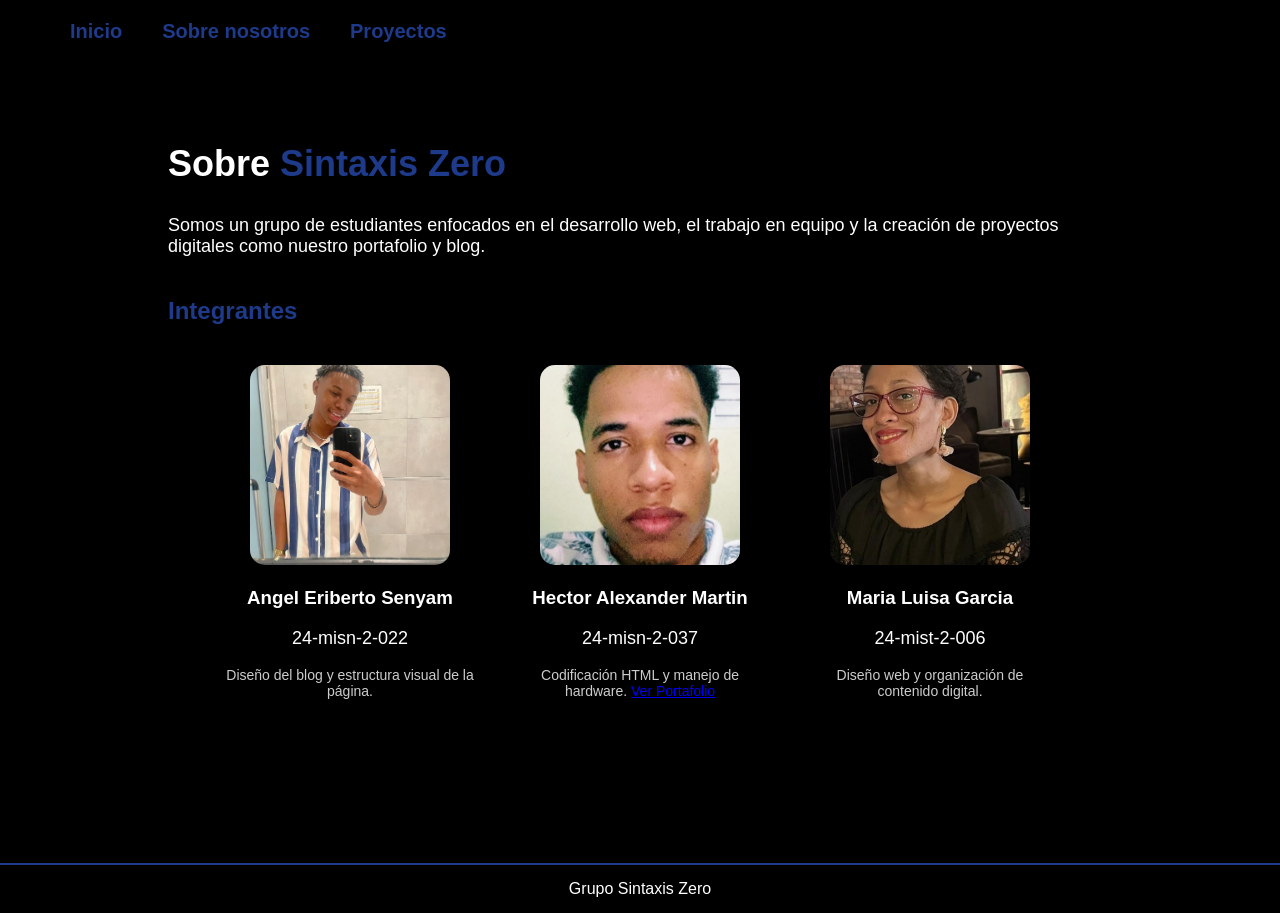
==== Portafolio-Sintaxis-Zero/About.html @ 8e4a6d0b "Add files via upload" ====
<!DOCTYPE html>
<html lang="es">

<head>
<meta charset="UTF-8">
<meta name="viewport" content="width=device-width, initial-scale=1.0">
<title>Sobre nosotros - Sintaxis Zero</title>
<link rel="stylesheet" href="styles/style.css">
</head>

<body>

<header class="header">
<nav class="menu">
<a href="index.html">Inicio</a>
<a href="About.html">Sobre nosotros</a>
<a href="Proyectos.html">Proyectos</a>
</nav>
</header>

<main class="presentacion">

<section class="contenido">

<h1>Sobre <span>Sintaxis Zero</span></h1>

<p>
Somos un grupo de estudiantes enfocados en el desarrollo web, el trabajo en equipo
y la creación de proyectos digitales como nuestro portafolio y blog.
</p>

<h2>Integrantes</h2>

<section class="integrantes">

<div class="persona">
<img src="assets/angel.jpeg" alt="Angel">
<h3>Angel Eriberto Senyam</h3>
<p>24-misn-2-022</p>

<p class="descripcion">
Diseño del blog y estructura visual de la página.
</p>

</div>

<div class="persona">
<img src="assets/hector.jpeg" alt="Hector">
<h3>Hector Alexander Martin</h3>
<p>24-misn-2-037</p>
<p class="descripcion">
Codificación HTML y manejo de hardware.
<a href="https://portafoliohector-git-main-am4563603-7905s-projects.vercel.app" 
target="_blank" 
class="btn-portafolio">
Ver Portafolio
</a>
</div>

<div class="persona">
<img src="assets/Maria.jpeg" alt="Maria">
<h3>Maria Luisa Garcia</h3>
<p>24-mist-2-006</p>

<p class="descripcion">
Diseño web y organización de contenido digital.
</p>

</div>

</section>

</section>

</main>

<footer class="footer">
Grupo Sintaxis Zero
</footer>

</body>
</html>
---- Portafolio-Sintaxis-Zero/styles/style.css ----
body {
    background-color: black;
    color: white;
    font-family: Arial, Helvetica, sans-serif;
    margin: 0;

    display: flex;
    flex-direction: column;
    min-height: 100vh;
}

.header {
    padding: 20px;
}

.menu {
    display: flex;
    gap: 40px;
    padding-left: 50px;
}

.menu a {
    color: #1e3a8a;
    text-decoration: none;
    font-size: 20px;
    font-weight: bold;
}

.presentacion {
    padding: 50px;
}

.contenido {
    width: 80%;
    margin: auto;
}

h1 {
    font-size: 36px;
}

span {
    color: #1e3a8a;
}

p {
    font-size: 18px;
    margin-top: 10px;
}

h2 {
    margin-top: 40px;
    color: #1e3a8a;
}

.integrantes {
    display: flex;
    justify-content: center;
    gap: 40px;
    margin-top: 40px;
    margin-bottom: 60px;
}

.persona {
    text-align: center;
    width: 250px;
}

.persona img {
    width: 200px;
    height: 200px;
    object-fit: cover;
    border-radius: 15px;
}

.links {
    margin-top: 10px;
    display: flex;
    justify-content: center;
    gap: 15px;
}

.links a {
    border: 2px solid #1e3a8a;
    padding: 8px 20px;
    color: #1e3a8a;
    text-decoration: none;
    border-radius: 10px;
    font-size: 14px;
    transition: 0.3s;
}

.links a:hover {
    background-color: #1e3a8a;
    color: white;
}

/* FOOTER */
footer {
    border-top: 2px solid #1e3a8a;
    text-align: center;
    padding: 15px;
    margin-top: 40px;
}

.blog-home {
    text-align: center;
    margin-top: 40px;
}

.Blog-img {
    width: 400px;
    border-radius: 10px;
    margin-top: 20px;
    margin-bottom: 20px;
}

.descripcion {
    font-size: 14px;
    margin-top: 6px;
    color: #ccc;
}

.juego {
    text-align: center;
}

input {
    padding: 10px;
    font-size: 18px;
    margin-top: 20px;
    border-radius: 8px;
    border: none;
}

.botones {
    margin-top: 20px;
    display: flex;
    justify-content: center;
    gap: 20px;
}

button {
    padding: 10px 20px;
    font-size: 16px;
    background-color: #1e3a8a;
    color: white;
    border: none;
    border-radius: 8px;
    cursor: pointer;
}

button:hover {
    background-color: #152a63;
}

#mensaje {
    margin-top: 20px;
    font-size: 20px;
}

#intentos {
    margin-top: 10px;
    color: #ccc;
}


#modo {
    margin-top: 15px;
    font-size: 20px;
    font-weight: bold;
    color: #facc15;
    background-color: #1e3a8a;
    display: inline-block;
    padding: 8px 15px;
    border-radius: 10px;
}


.perdido {
    color: #ef4444 !important;
}

.persona {
    text-align: center;
}
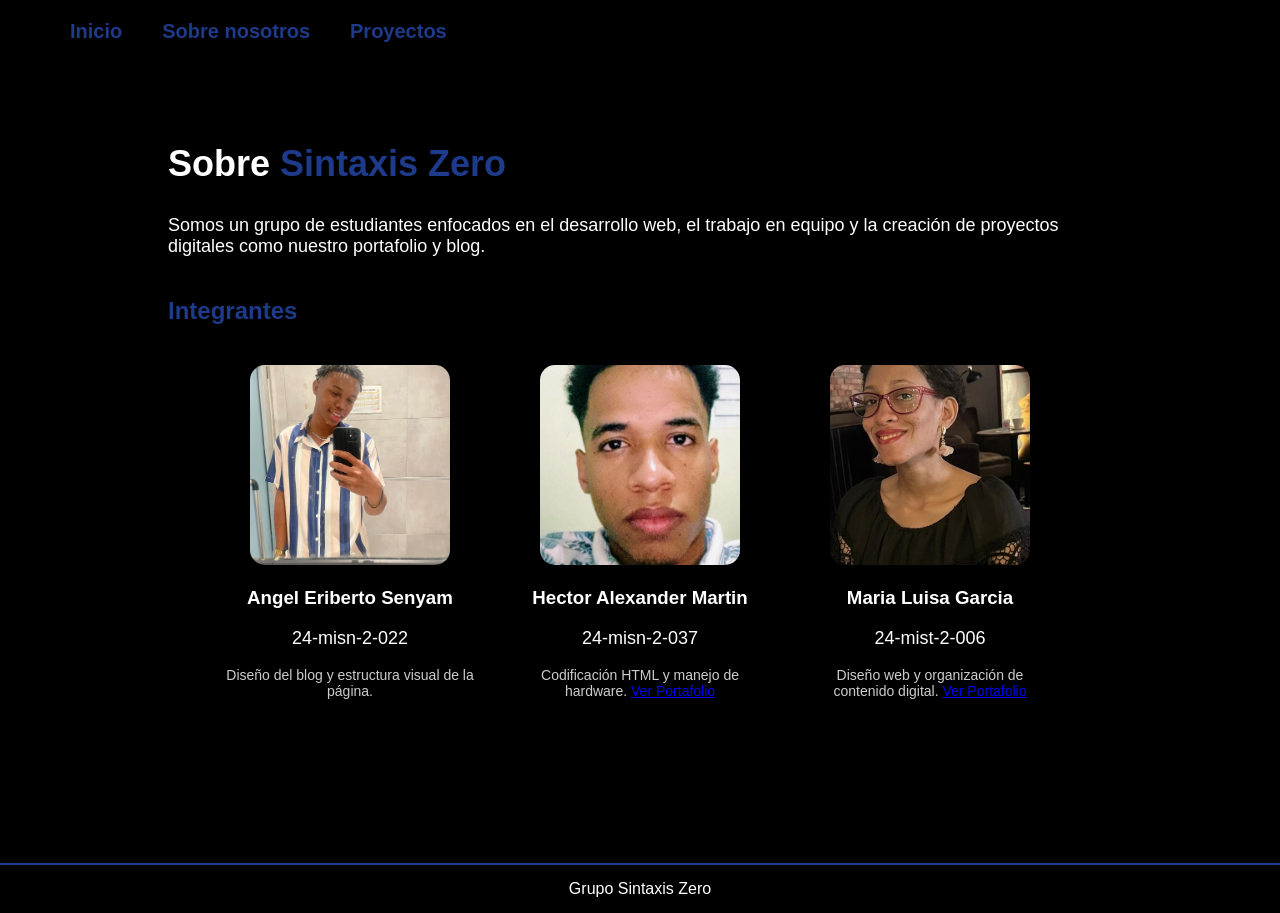
==== commit fec59182: "Revise About.html with team info and links Updated the About page with team member details and portf" ====
--- a/Portafolio-Sintaxis-Zero/About.html
+++ b/Portafolio-Sintaxis-Zero/About.html
@@ -64,8 +64,10 @@
 
 <p class="descripcion">
 Diseño web y organización de contenido digital.
-</p>
-
+<a href="https://portafolio-blush-beta-92.vercel.app/" 
+class="btn-portafolio">
+Ver Portafolio
+</a>
 </div>
 
 </section>
@@ -79,4 +81,4 @@
 </footer>
 
 </body>
-</html>+</html>
--- a/Portafolio-Sintaxis-Zero/styles/style.css
+++ b/Portafolio-Sintaxis-Zero/styles/style.css
@@ -183,4 +183,4 @@
 
 .persona {
     text-align: center;
-}+}
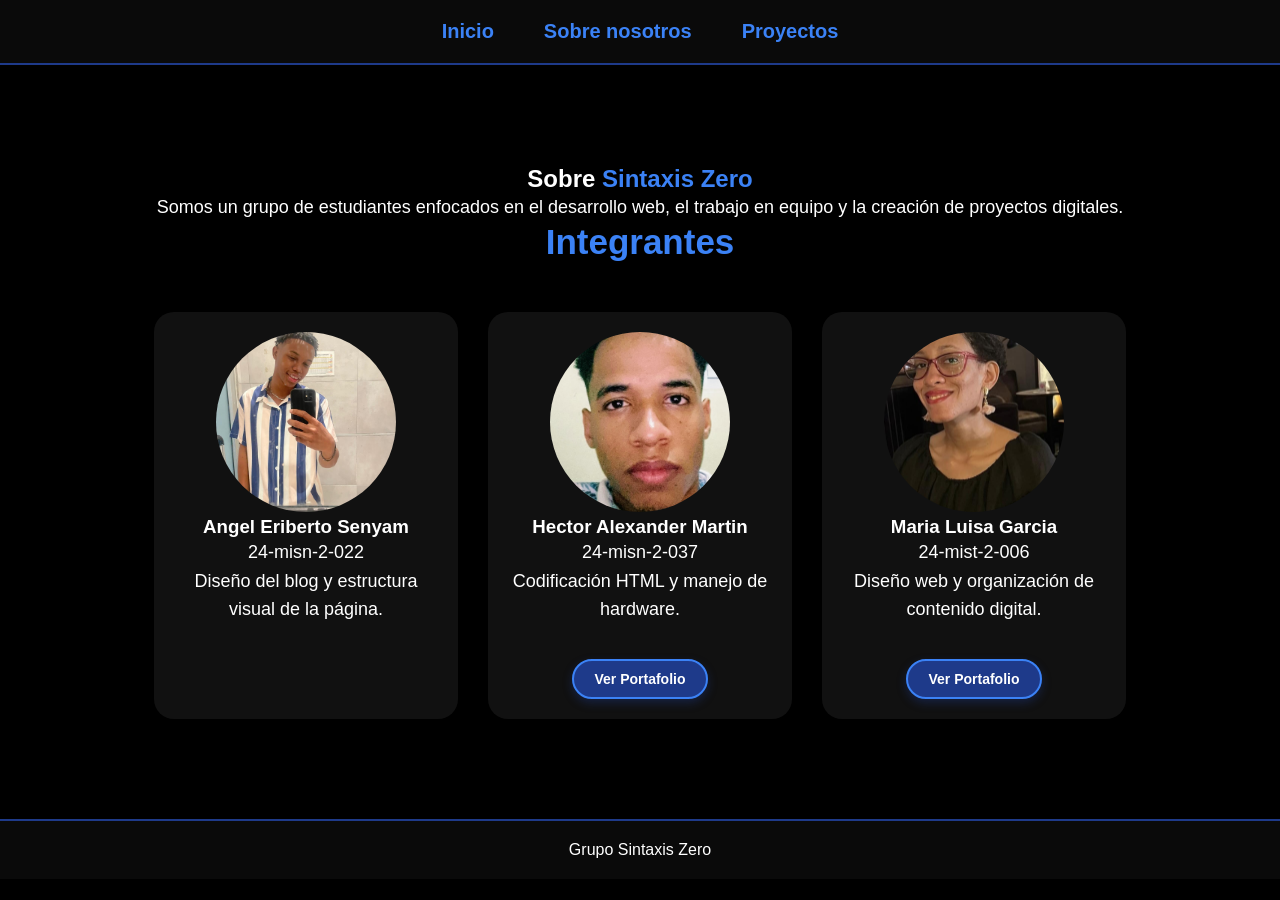
==== commit 2c152a29: "Update About.html" ====
--- a/Portafolio-Sintaxis-Zero/About.html
+++ b/Portafolio-Sintaxis-Zero/About.html
@@ -2,82 +2,99 @@
 <html lang="es">
 
 <head>
-<meta charset="UTF-8">
-<meta name="viewport" content="width=device-width, initial-scale=1.0">
-<title>Sobre nosotros - Sintaxis Zero</title>
-<link rel="stylesheet" href="styles/style.css">
+    <meta charset="UTF-8">
+    <meta name="viewport" content="width=device-width, initial-scale=1.0">
+    <title>Sobre nosotros - Sintaxis Zero</title>
+    <link rel="stylesheet" href="styles/style.css">
 </head>
 
 <body>
 
 <header class="header">
-<nav class="menu">
-<a href="index.html">Inicio</a>
-<a href="About.html">Sobre nosotros</a>
-<a href="Proyectos.html">Proyectos</a>
-</nav>
+    <nav class="menu">
+        <a href="index.html">Inicio</a>
+        <a href="About.html">Sobre nosotros</a>
+        <a href="Proyectos.html">Proyectos</a>
+    </nav>
 </header>
 
 <main class="presentacion">
 
-<section class="contenido">
+    <section class="contenido">
 
-<h1>Sobre <span>Sintaxis Zero</span></h1>
+        <h1>Sobre <span>Sintaxis Zero</span></h1>
 
-<p>
-Somos un grupo de estudiantes enfocados en el desarrollo web, el trabajo en equipo
-y la creación de proyectos digitales como nuestro portafolio y blog.
-</p>
+        <p>
+            Somos un grupo de estudiantes enfocados en el desarrollo web,
+            el trabajo en equipo y la creación de proyectos digitales.
+        </p>
 
-<h2>Integrantes</h2>
+        <h2>Integrantes</h2>
 
-<section class="integrantes">
+        <section class="integrantes">
 
+            <!-- ANGEL -->
+            <div class="persona">
+                <img src="assets/angel.jpeg" alt="Angel">
+
+                <h3>Angel Eriberto Senyam</h3>
+                <p>24-misn-2-022</p>
+
+                <p class="descripcion">
+                    Diseño del blog y estructura visual de la página.
+                </p>
+
+                
+            </div>
+
+            <!-- HECTOR -->
+            <div class="persona">
+                <img src="assets/hector.jpeg" alt="Hector">
+
+                <h3>Hector Alexander Martin</h3>
+                <p>24-misn-2-037</p>
+
+                <p class="descripcion">
+                    Codificación HTML y manejo de hardware.
+                </p>
+
+                <div class="links">
+                    <a href="https://portafoliohector-git-main-am4563603-7905s-projects.vercel.app"
+                        target="_blank"
+                        class="btn-portafolio">
+                        Ver Portafolio
+                    </a>
+                </div>
+            </div>
+
+            <!-- MARIA -->
 <div class="persona">
-<img src="assets/angel.jpeg" alt="Angel">
-<h3>Angel Eriberto Senyam</h3>
-<p>24-misn-2-022</p>
+    <img src="assets/Maria.jpeg" alt="Maria">
 
-<p class="descripcion">
-Diseño del blog y estructura visual de la página.
-</p>
+    <h3>Maria Luisa Garcia</h3>
+    <p>24-mist-2-006</p>
 
+    <p class="descripcion">
+        Diseño web y organización de contenido digital.
+    </p>
+
+    <div class="links">
+        <a href="https://portafolio-blush-beta-92.vercel.app/"
+           target="_blank"
+           class="btn-portafolio">
+            Ver Portafolio
+        </a>
+    </div>
 </div>
 
-<div class="persona">
-<img src="assets/hector.jpeg" alt="Hector">
-<h3>Hector Alexander Martin</h3>
-<p>24-misn-2-037</p>
-<p class="descripcion">
-Codificación HTML y manejo de hardware.
-<a href="https://portafoliohector-git-main-am4563603-7905s-projects.vercel.app" 
-target="_blank" 
-class="btn-portafolio">
-Ver Portafolio
-</a>
-</div>
+        </section>
 
-<div class="persona">
-<img src="assets/Maria.jpeg" alt="Maria">
-<h3>Maria Luisa Garcia</h3>
-<p>24-mist-2-006</p>
-
-<p class="descripcion">
-Diseño web y organización de contenido digital.
-<a href="https://portafolio-blush-beta-92.vercel.app/" 
-class="btn-portafolio">
-Ver Portafolio
-</a>
-</div>
-
-</section>
-
-</section>
+    </section>
 
 </main>
 
 <footer class="footer">
-Grupo Sintaxis Zero
+    Grupo Sintaxis Zero
 </footer>
 
 </body>
--- a/Portafolio-Sintaxis-Zero/styles/style.css
+++ b/Portafolio-Sintaxis-Zero/styles/style.css
@@ -1,186 +1,463 @@
+* {
+    margin: 0;
+    padding: 0;
+    box-sizing: border-box;
+}
+
 body {
-    background-color: black;
+    background: #000;
     color: white;
     font-family: Arial, Helvetica, sans-serif;
-    margin: 0;
-
-    display: flex;
-    flex-direction: column;
     min-height: 100vh;
 }
 
+/* HEADER */
 .header {
+    background-color: #0a0a0a;
     padding: 20px;
+    border-bottom: 2px solid #1e3a8a;
 }
 
 .menu {
     display: flex;
-    gap: 40px;
-    padding-left: 50px;
+    justify-content: center;
+    gap: 50px;
 }
 
 .menu a {
-    color: #1e3a8a;
+    color: #3b82f6;
     text-decoration: none;
     font-size: 20px;
     font-weight: bold;
-}
-
+    transition: 0.3s;
+}
+
+.menu a:hover {
+    color: white;
+}
+
+/* HERO */
+.principal {
+    text-align: center;
+    padding: 80px 20px;
+    background: linear-gradient(to right, #0f172a, #000);
+}
+
+.principal h1 {
+    font-size: 55px;
+    margin-bottom: 20px;
+}
+
+span {
+    color: #3b82f6;
+}
+
+.descripcion-principal {
+    max-width: 700px;
+    margin: auto;
+    color: #ccc;
+    line-height: 1.7;
+    font-size: 20px;
+}
+
+/* BOTÓN */
+.btn {
+    display: inline-block;
+    margin-top: 30px;
+    background: #1e3a8a;
+    color: white;
+    text-decoration: none;
+    padding: 14px 30px;
+    border-radius: 30px;
+    transition: 0.3s;
+}
+
+.btn:hover {
+    background: #2563eb;
+}
+
+/* CONTENIDO */
 .presentacion {
-    padding: 50px;
+    padding: 40px;
 }
 
 .contenido {
-    width: 80%;
-    margin: auto;
-}
-
-h1 {
-    font-size: 36px;
-}
-
-span {
-    color: #1e3a8a;
+    width: 90%;
+    max-width: 1100px;
+    margin: auto;
+    text-align: center;
+    margin-top: 60px;
+}
+
+h2 {
+    color: #3b82f6;
+    margin-bottom: 25px;
+    font-size: 35px;
 }
 
 p {
     font-size: 18px;
-    margin-top: 10px;
-}
-
-h2 {
+    line-height: 1.6;
+}
+
+/* CARD INFO */
+.card-info {
+    background: #111;
+    padding: 40px;
+    border-radius: 20px;
+    box-shadow: 0px 0px 20px rgba(30,58,138,0.3);
+}
+
+/* SERVICIOS */
+.cards-servicios {
+    display: grid;
+    grid-template-columns: repeat(auto-fit, minmax(250px, 1fr));
+    gap: 30px;
     margin-top: 40px;
-    color: #1e3a8a;
-}
-
+}
+
+.card {
+    background: #111;
+    padding: 30px;
+    border-radius: 20px;
+    box-shadow: 0px 0px 15px rgba(30,58,138,0.2);
+    transition: 0.3s;
+}
+
+.card:hover {
+    transform: translateY(-10px);
+}
+
+.card h3 {
+    color: #3b82f6;
+    margin-bottom: 15px;
+}
+
+/* ABOUT */
 .integrantes {
+    display: grid;
+    grid-template-columns: repeat(auto-fit, minmax(250px, 1fr));
+    gap: 30px;
+    width: 90%;
+    max-width: 1100px;
+    margin: auto;
+    margin-top: 50px;
+}
+
+.persona {
+    background: #111;
+    padding: 20px;
+    border-radius: 20px;
+    text-align: center;
+}
+
+.persona img {
+    width: 180px;
+    height: 180px;
+    object-fit: cover;
+    border-radius: 50%;
+}
+
+/* LINKS */
+.links {
+    margin-top: 15px;
+}
+
+.links a {
+    border: 2px solid #3b82f6;
+    color: #3b82f6;
+    text-decoration: none;
+    padding: 8px 18px;
+    border-radius: 20px;
+}
+
+.links a:hover {
+    background: #3b82f6;
+    color: white;
+}
+
+/* BLOG */
+.blog-home {
+    text-align: center;
+    margin-top: 50px;
+}
+
+.Blog-img {
+    width: 500px;
+    max-width: 90%;
+    border-radius: 20px;
+}
+
+/* JUEGO */
+.juego {
+    width: 500px;
+    max-width: 90%;
+    margin: auto;
+    background: #111;
+    padding: 30px;
+    border-radius: 20px;
+    text-align: center;
+    margin-top: 50px;
+}
+
+input {
+    padding: 12px;
+    width: 70%;
+    border: none;
+    border-radius: 10px;
+    margin-top: 20px;
+}
+
+button {
+    background: #1e3a8a;
+    color: white;
+    border: none;
+    padding: 12px 20px;
+    margin: 10px;
+    border-radius: 10px;
+    cursor: pointer;
+}
+
+button:hover {
+    background: #2563eb;
+}
+
+#modo {
+    background: #1e3a8a;
+    color: #facc15;
+    padding: 10px 20px;
+    border-radius: 10px;
+    display: inline-block;
+    margin-top: 20px;
+}
+
+/* FOOTER */
+footer {
+    margin-top: 60px;
+    text-align: center;
+    padding: 20px;
+    border-top: 2px solid #1e3a8a;
+    background: #0a0a0a;
+}
+/* BOTONES GITHUB */
+.links {
+    margin-top: 20px;
     display: flex;
     justify-content: center;
-    gap: 40px;
+    gap: 12px;
+    flex-wrap: wrap;
+}
+
+.links a {
+    background-color: #1e3a8a;
+    color: white;
+    text-decoration: none;
+    padding: 10px 20px;
+    border-radius: 25px;
+    font-size: 14px;
+    font-weight: bold;
+    transition: 0.3s;
+    box-shadow: 0px 4px 10px rgba(30, 58, 138, 0.4);
+}
+
+.links a:hover {
+    background-color: #2563eb;
+    transform: scale(1.05);
+}
+/* BOTÓN PORTAFOLIO */
+.btn-portafolio {
+    display: inline-block;
+    margin-top: 15px;
+    background-color: #1e3a8a;
+    color: white;
+    text-decoration: none;
+    padding: 10px 20px;
+    border-radius: 25px;
+    font-weight: bold;
+    transition: 0.3s;
+}
+
+.btn-portafolio:hover {
+    background-color: #2563eb;
+    transform: scale(1.05);
+}
+/* STATS */
+.stats {
+    display: flex;
+    justify-content: center;
+    gap: 30px;
     margin-top: 40px;
-    margin-bottom: 60px;
-}
-
-.persona {
-    text-align: center;
+    flex-wrap: wrap;
+}
+
+.stat-box {
+    background: #111;
+    padding: 30px;
+    width: 220px;
+    text-align: center;
+    border-radius: 20px;
+    box-shadow: 0px 0px 15px rgba(30,58,138,0.2);
+}
+
+.stat-box h2 {
+    color: #3b82f6;
+    font-size: 40px;
+}
+/* JUEGO NUMERO SECRETO */
+.juego-card {
+    width: 500px;
+    max-width: 90%;
+    margin: auto;
+    margin-top: 50px;
+    background: #111;
+    padding: 40px;
+    border-radius: 25px;
+    text-align: center;
+    box-shadow: 0px 0px 20px rgba(30,58,138,0.3);
+}
+
+.descripcion-juego {
+    color: #ccc;
+    margin-bottom: 25px;
+}
+
+.reglas-box {
+    background: #0f172a;
+    padding: 15px;
+    border-radius: 15px;
+    margin-bottom: 25px;
+}
+
+.botones-juego {
+    margin-top: 20px;
+}
+
+.botones-juego button {
+    margin: 10px;
+}
+
+#mensaje {
+    margin-top: 20px;
+    font-size: 20px;
+    font-weight: bold;
+}
+
+#intentos {
+    color: #ccc;
+    margin-top: 10px;
+}
+/* IMAGEN DEL JUEGO */
+.imagen-juego {
     width: 250px;
-}
-
-.persona img {
-    width: 200px;
-    height: 200px;
-    object-fit: cover;
-    border-radius: 15px;
-}
-
-.links {
-    margin-top: 10px;
+    max-width: 100%;
+    border-radius: 20px;
+    margin: 20px 0;
+    box-shadow: 0px 0px 20px rgba(59,130,246,0.3);
+}
+/* IMAGEN DEL JUEGO */
+.imagen-juego {
+    width: 250px;
+    max-width: 100%;
+    border-radius: 20px;
+    margin: 20px 0;
+    box-shadow: 0px 0px 20px rgba(59,130,246,0.3);
+}
+/* BANCO */
+.banco-container {
+    display: flex;
+    justify-content: center;
+    align-items: center;
+    min-height: 80vh;
+    padding: 40px;
+}
+
+.login-box,
+.dashboard {
+    width: 600px;
+    max-width: 90%;
+    background: #111;
+    padding: 40px;
+    border-radius: 25px;
+    text-align: center;
+    box-shadow: 0px 0px 20px rgba(59,130,246,0.2);
+}
+
+.login-box input,
+.dashboard input {
+    width: 80%;
+    padding: 12px;
+    margin: 10px;
+    border: none;
+    border-radius: 10px;
+}
+
+.saldo-card {
+    background: #1e3a8a;
+    padding: 25px;
+    border-radius: 20px;
+    margin: 25px 0;
+}
+
+.saldo-card p {
+    font-size: 30px;
+    font-weight: bold;
+}
+
+.acciones {
     display: flex;
     justify-content: center;
     gap: 15px;
-}
-
-.links a {
-    border: 2px solid #1e3a8a;
-    padding: 8px 20px;
-    color: #1e3a8a;
-    text-decoration: none;
-    border-radius: 10px;
-    font-size: 14px;
-    transition: 0.3s;
-}
-
-.links a:hover {
-    background-color: #1e3a8a;
-    color: white;
-}
-
-/* FOOTER */
-footer {
-    border-top: 2px solid #1e3a8a;
-    text-align: center;
-    padding: 15px;
-    margin-top: 40px;
-}
-
-.blog-home {
-    text-align: center;
-    margin-top: 40px;
-}
-
-.Blog-img {
-    width: 400px;
-    border-radius: 10px;
-    margin-top: 20px;
-    margin-bottom: 20px;
-}
-
-.descripcion {
-    font-size: 14px;
-    margin-top: 6px;
-    color: #ccc;
-}
-
-.juego {
-    text-align: center;
-}
-
-input {
-    padding: 10px;
-    font-size: 18px;
-    margin-top: 20px;
-    border-radius: 8px;
+    flex-wrap: wrap;
+    margin: 20px 0;
+}
+
+.acciones button {
+    background: #2563eb;
+    color: white;
     border: none;
-}
-
-.botones {
-    margin-top: 20px;
-    display: flex;
-    justify-content: center;
-    gap: 20px;
-}
-
-button {
-    padding: 10px 20px;
-    font-size: 16px;
-    background-color: #1e3a8a;
-    color: white;
-    border: none;
-    border-radius: 8px;
+    padding: 12px 20px;
+    border-radius: 12px;
     cursor: pointer;
 }
 
-button:hover {
-    background-color: #152a63;
-}
-
-#mensaje {
-    margin-top: 20px;
-    font-size: 20px;
-}
-
-#intentos {
-    margin-top: 10px;
-    color: #ccc;
-}
-
-
-#modo {
-    margin-top: 15px;
-    font-size: 20px;
-    font-weight: bold;
-    color: #facc15;
-    background-color: #1e3a8a;
-    display: inline-block;
-    padding: 8px 15px;
-    border-radius: 10px;
-}
-
-
-.perdido {
-    color: #ef4444 !important;
-}
-
-.persona {
-    text-align: center;
-}
+.movimientos {
+    background: #0f172a;
+    padding: 20px;
+    border-radius: 20px;
+    margin-top: 20px;
+}
+
+.movimientos ul {
+    list-style: none;
+}
+/* PROYECTOS */
+.proyectos-grid {
+    width: 90%;
+    max-width: 1200px;
+    margin: auto;
+    margin-top: 50px;
+    display: grid;
+    grid-template-columns: repeat(auto-fit, minmax(300px, 1fr));
+    gap: 30px;
+}
+
+.proyecto-card {
+    background: #111;
+    padding: 25px;
+    border-radius: 20px;
+    text-align: center;
+    box-shadow: 0px 0px 15px rgba(30,58,138,0.2);
+    transition: 0.3s;
+}
+
+.proyecto-card:hover {
+    transform: translateY(-10px);
+}
+
+.proyecto-img {
+    width: 100%;
+    height: 220px;
+    object-fit: cover;
+    border-radius: 15px;
+    margin: 20px 0;
+}
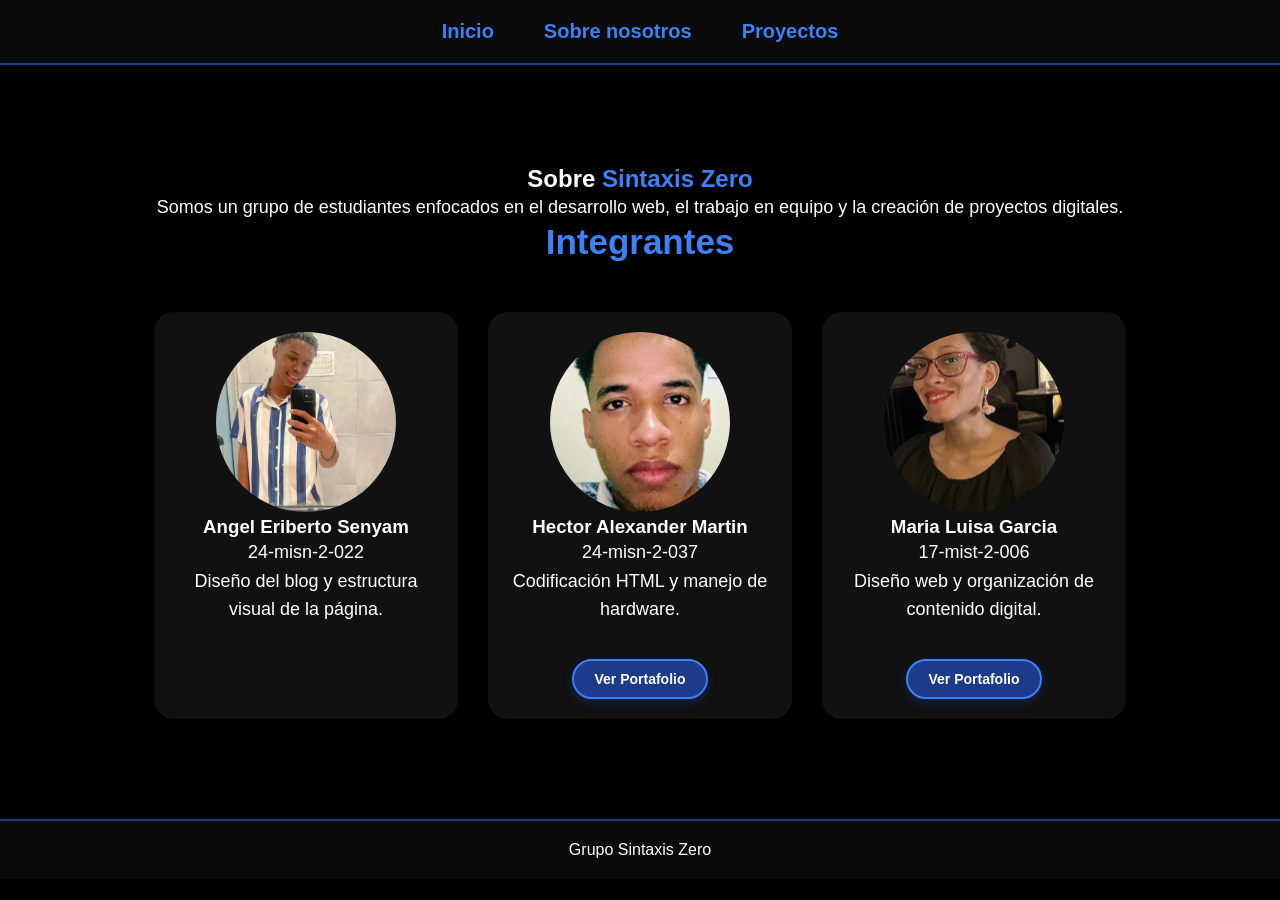
==== commit 634dd59d: "Update About.html" ====
--- a/Portafolio-Sintaxis-Zero/About.html
+++ b/Portafolio-Sintaxis-Zero/About.html
@@ -72,7 +72,7 @@
     <img src="assets/Maria.jpeg" alt="Maria">
 
     <h3>Maria Luisa Garcia</h3>
-    <p>24-mist-2-006</p>
+    <p>17-mist-2-006</p>
 
     <p class="descripcion">
         Diseño web y organización de contenido digital.
--- a/Portafolio-Sintaxis-Zero/styles/style.css
+++ b/Portafolio-Sintaxis-Zero/styles/style.css
@@ -461,3 +461,10 @@
     border-radius: 15px;
     margin: 20px 0;
 }
+.juego {
+    display: flex;
+    justify-content: center;
+    align-items: center;
+    min-height: 80vh;
+    padding: 40px;
+}
